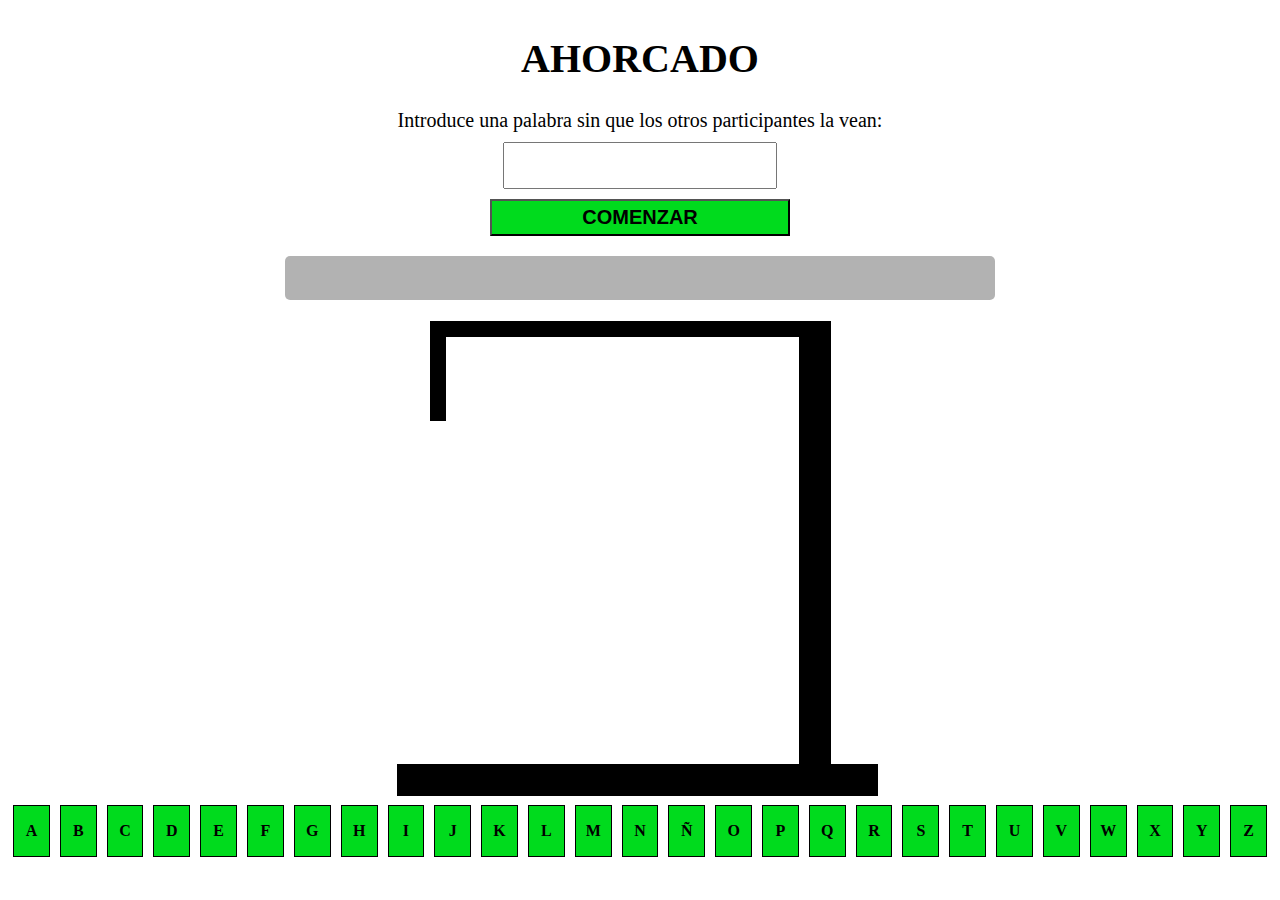
==== ahorcado.html @ ee52b116 "Juego Ahorcado" ====
<!DOCTYPE html>
<html lang="en">
  <head>
    <meta charset="UTF-8" />
    <meta http-equiv="X-UA-Compatible" content="IE=edge" />
    <meta name="viewport" content="width=device-width, initial-scale=1.0" />
    <link rel="stylesheet" href="estilo.css" />
    <script src="./funciones.js"></script>
    <title>Ahorcado</title>
  </head>
  <body>
    <div class="contenedor">
      <div class="contenedor__datos">
        <h1>AHORCADO</h1>
        <label for="plb_inicio"
          >Introduce una palabra sin que los otros participantes la vean:</label
        >
        <input type="text" id="plb_inicio" />
        <button id="comenzar" onclick="comenzar()">Comenzar</button>
      </div>
      <div class="contenedor__palabra">
        <input type="text" id="palabra" readonly />
      </div>
      <div class="contenedor__horca">
        <div id="horca"><img src="./img/Ahorcado-0.png" alt="no-img" /></div>
        <div id="cabeza"><img src="./img/Ahorcado-1.png" alt="no-img" /></div>
        <div id="tronco"><img src="./img/Ahorcado-2.png" alt="no-img" /></div>
        <div id="brz-drch"><img src="./img/Ahorcado-3.png" alt="no-img" /></div>
        <div id="brazos"><img src="./img/Ahorcado-4.png" alt="no-img" /></div>
        <div id="prn-izq"><img src="./img/Ahorcado-5.png" alt="no-img" /></div>
        <div id="piernas"><img src="./img/Ahorcado-6.png" alt="no-img" /></div>
      </div>
      <div class="contenedor__letras"></div>
      <div id="perdedor">¡HAS PERDIDO!</div>
    </div>
  </body>
</html>
---- estilo.css ----
h1 {
  font-size: 40px;
}

.contenedor__datos {
  text-align: center;
  display: flex;
  flex-direction: column;
}

.contenedor__datos input {
  padding: 10px;
  width: 250px;
  font-size: 20px;
  align-self: center;
  margin: 10px;
}

.contenedor__datos button {
  width: 300px;
  padding: 5px;
  align-self: center;
  background-color: #00db1d;
  font-weight: bold;
  text-transform: uppercase;
}

.contenedor__datos button:hover {
  cursor: pointer;
  background-color: #00db1daf;
}

.contenedor__datos label,
button {
  font-size: 20px;
}

.contenedor__palabra {
  margin-top: 20px;
  display: flex;
  justify-content: center;
}

.contenedor__palabra #palabra {
  background-color: #0000004d;
  width: 700px;
  font-weight: bold;
  text-align: center;
  font-size: 30px;
  padding: 5px;
  border: none;
  border-radius: 5px;
}

.contenedor__horca {
  width: 1000px;
  height: 500px;
  position: relative;
  margin: auto;
  display: flex;
  justify-content: center;
}

.contenedor__horca > div {
  position: absolute;
}

#horca {
  visibility: visible;
}

#cabeza {
  visibility: hidden;
}

#tronco {
  visibility: hidden;
}

#brz-drch {
  visibility: hidden;
}

#brazos {
  visibility: hidden;
}

#prn-izq {
  visibility: hidden;
}

#piernas {
  visibility: hidden;
}

.contenedor__letras {
  display: flex;
  justify-content: center;
}

.contenedor__letras > div {
  width: 50px;
  height: 50px;
  border: 1px solid black;
  text-align: center;
  background-color: #00db1d;
  margin: 5px;
  font-weight: bold;
  transition: all 1s;
}

#perdedor {
  visibility: hidden;
  color: #fa0000;
  position: absolute;
  top: 400px;
  left: 600px;
  font-size: 100px;
}
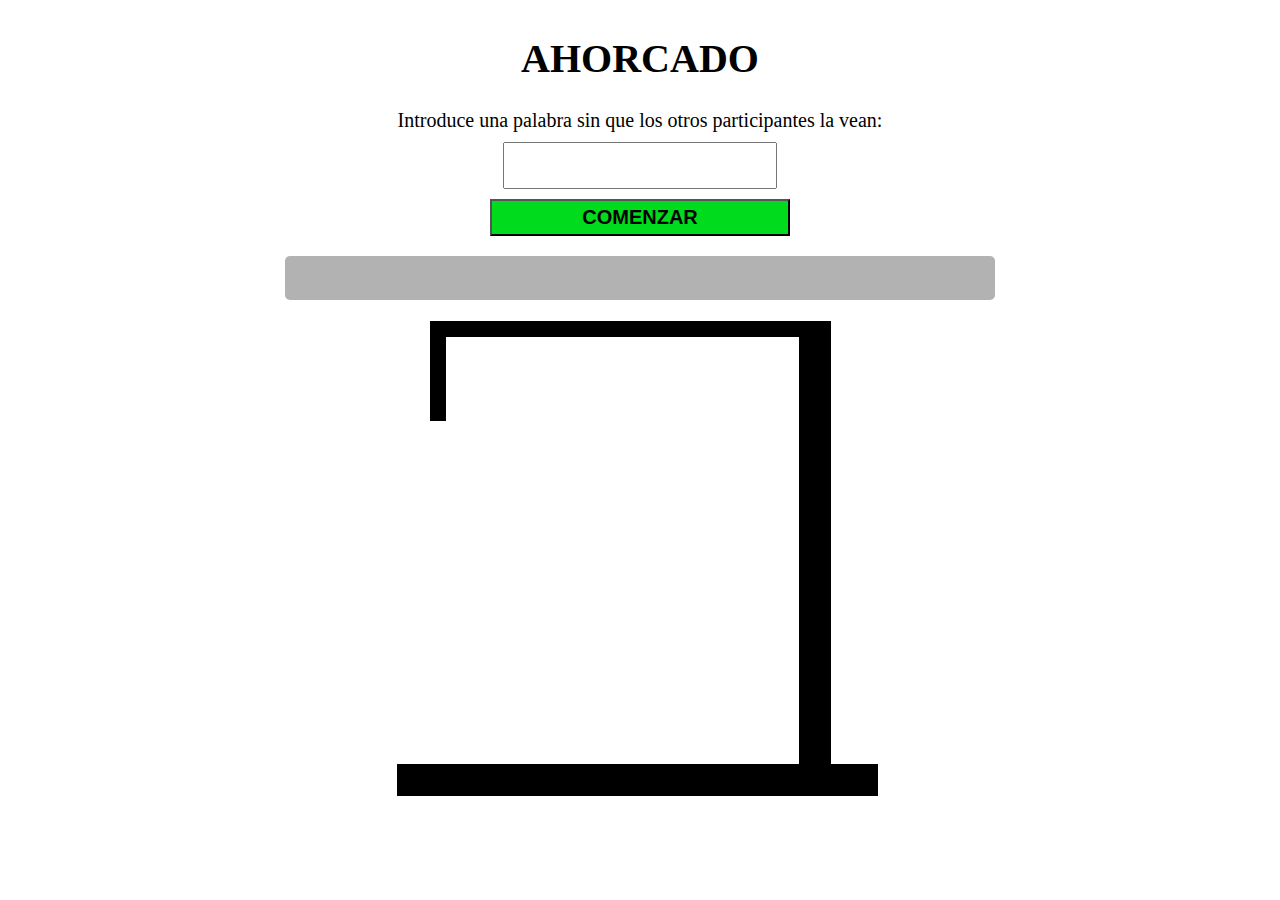
==== commit d7660101: "Ahorcado actualizado con jQuery" ====
--- a/ahorcado.html
+++ b/ahorcado.html
@@ -5,7 +5,8 @@
     <meta http-equiv="X-UA-Compatible" content="IE=edge" />
     <meta name="viewport" content="width=device-width, initial-scale=1.0" />
     <link rel="stylesheet" href="estilo.css" />
-    <script src="./funciones.js"></script>
+    <script src="../../node_modules/jquery/dist/jquery.min.js"></script>
+    <script src="./funcionsjq.js"></script>
     <title>Ahorcado</title>
   </head>
   <body>
@@ -16,7 +17,7 @@
           >Introduce una palabra sin que los otros participantes la vean:</label
         >
         <input type="text" id="plb_inicio" />
-        <button id="comenzar" onclick="comenzar()">Comenzar</button>
+        <button id="comenzar">Comenzar</button>
       </div>
       <div class="contenedor__palabra">
         <input type="text" id="palabra" readonly />
